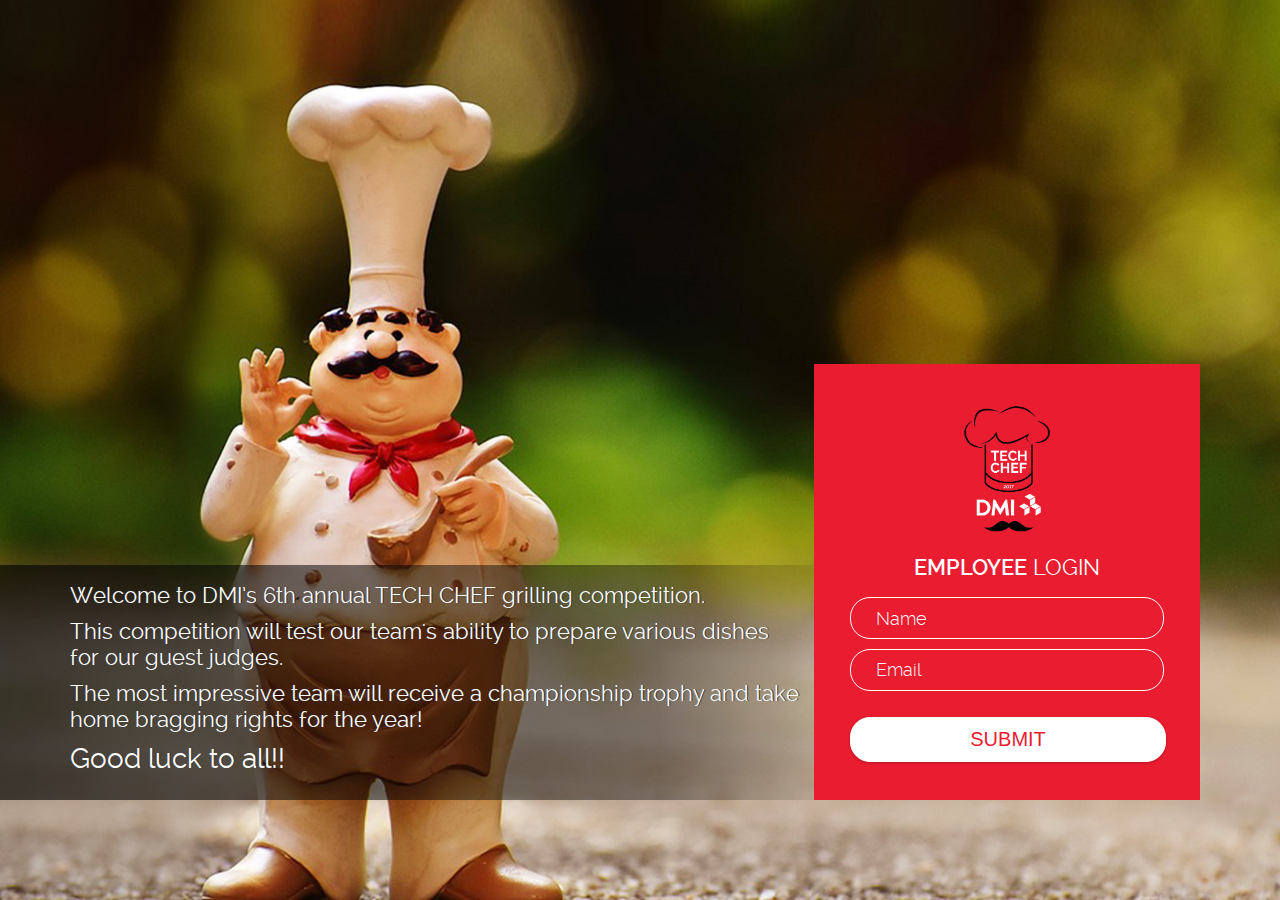
==== index.html @ 5b80d28d "Commented Device plugin" ====
﻿<!DOCTYPE html>
<html>
<head>
    <title>DMI Tech Chef</title>
    <meta name="viewport" content="width=device-width, initial-scale=1.0, maximum-scale=1.0, user-scalable=no" />
    <link rel="stylesheet" href="css/jquery.mobile-1.3.0.css" />
    <link rel="stylesheet" href="css/jqm-docs.css" />
    <link rel="stylesheet" href="css/UIcustom-new.css" />
    <!--<script type="text/javascript" charset="utf-8" src="cordova.js"></script>-->
    <script type="text/javascript" charset="utf-8">

        // Wait for device API libraries to load
        //
        function onLoad() {
            var wBan = GetScreenWidth();

            if (wBan < 640) {
                document.getElementById('appBanner').src = 'images/Styleimg-small.jpg';
                var hBan = (wBan * 0.27);
                document.getElementById('appBanner').setAttribute("style", "width:" + wBan + 'px !important;height:' + hBan + 'px !important;');
            }
            else {
                document.getElementById('appBanner').src = 'images/Styleimg-big.jpg';
            }
                
            document.addEventListener("deviceready", onDeviceReady, false);
        }

        // device APIs are available
        //
        function onDeviceReady() {

            //StatusBar.overlaysWebView(false);

            //var devicePlatform = device.platform;
        
            // Register the event listener
            //navigator.splashscreen.hide();

            setTimeout(function () {
                navigator.splashscreen.hide();
            }, 2000); 

            //if (devicePlatform != null && devicePlatform.toLowerCase().indexOf('android') > -1) {
            //    document.addEventListener("backbutton", onBackKeyDown, false);
            //}
        }

    </script>
</head>
<body class="DTbg" onload="onLoad();">
    <div data-role="page" id="login" data-theme="c" class="tcb">
        <div data-role="content" >
           
            <div class="LoginHolder">
              
                <table width="100%" cellpadding="0" cellspacing="0" class="LoginTable">
                    <tr>
                        <td class="LoginLeft">
                           
                            
                            <div class="SplashWords">
                                <p>
                                    Welcome to DMI’s 6th annual TECH CHEF grilling competition.</p>
                                <p>
                                    This competition will test our team's ability to prepare various dishes for our
                                    guest judges.</p>
                                <p>
                                    The most impressive team will receive a championship trophy and take home bragging
                                    rights for the year!</p>
                                <p class="good-luck-text">
                                    Good luck to all!!</p>
                            </div>
                        </td>
                        <td class="LoginRight">
                            <div class="LoginDiv">
								<div class="LoginDivInner">
								<div class="LogoHolder"><img src="images/TC-Logo.png" alt=""/></div>
                                <div class="TitleDiv">
                                    
                                    <div class="SiteName">
                                        <strong>Employee</strong> Login
									</div>
                                </div>
                                <div class="LoginInputs">
                                    <div data-role="fieldcontain" data-theme="c">
                                        <label for="txtTabName" data-inline="true">
                                        </label>
                                        <input name="txtTabName" id="txtTabName" placeholder="Name" maxlength="50" value="" type="text"
                                            data-inline="true" />
                                    </div>
                                    <div data-role="fieldcontain" data-theme="c">
                                        <label for="txtTabEmail">
                                        </label>
                                        <input name="txtTabEmail" id="txtTabEmail" placeholder="Email" value="" maxlength="25" type="email">
                                    </div>
                                    <div data-role="fieldcontain" data-theme="c">
                                        <a href="#scoreTab" id="btlTabLoginSubmit" name="btlTabLoginSubmit" data-role="button"
                                            data-inline="true" onclick="return AuthenticateUser('emp', true);">SUBMIT</a>
                                    </div>
                                </div>
								</div>
                            </div>
                            <!-- <div class="LoginImgDiv"><img src="images/foodspread1.png" alt="" /></div> -->
                            
                        </td>
                    </tr>
                </table>
            </div>
            
            <div class="LoginHolderSP">
             
                <table width="100%" cellpadding="0" cellspacing="0" class="LoginTable">
                    <tr>
                        <td class="Login">
                            <div class="LoginDiv">
								<div class="LogoHolder">
									<img src="images/Chef_logo.png" alt=""/>
								</div>
                               
                                <div class="LoginInputs">
									 <div class="TitleDiv">
										<div class="SiteName">
											<strong>Employee</strong> Login</div>
									</div>
                                    <div data-role="fieldcontain" data-theme="c">
                                        <input name="txtSPName" id="txtSPName" placeholder="Name" value="" maxlength="50" type="text" data-inline="true" />
                                    </div>
                                    <div data-role="fieldcontain" data-theme="c">
                                        <input name="txtSPEmail" id="txtSPEmail" placeholder="Email" maxlength="25" value="" type="email">
                                    </div>
                                    <div data-role="fieldcontain">
                                        <a href="#scoreTab" id="btlSPLoginSubmit" name="btlSPLoginSubmit" data-role="button"
                                            data-inline="true" onclick="return AuthenticateUser('emp', false);">SUBMIT</a>
                                    </div>
                                </div>
                            </div>
                        </td>
                    </tr>
                </table>
            </div>
            <!-- /content -->
        </div>
    </div>
    <div data-role="page" id="scoreTab" class="type-interior" data-theme="e">
        <div data-role="header" data-position="fixed" data-theme="e">
            <div id="tabWelcome" class="UserDiv">
                Welcome: <span>John Doe</span>
            </div>
            <h1>
                TECH CHEF</h1>
        </div>
        <!-- /header -->
        <div data-role="content" data-theme="e" style="padding:0px;">
            <div>
                <table width="100%" cellpadding="0" cellspacing="0">
                    <tr>
                        <td class="ChefStyle">
                            <div>
                                <img id="appBanner" src="" />
                            </div>
                        </td>
                    </tr>
                </table>
                <!--<div id="tabTitle" class="TeamDiv">
                    Style
                </div>-->
                <div id="divOutput" class="ScoreHolder">
                </div>
                <div style="width: 100%; height: 20px;">
                </div>
            </div>
        </div>
    </div>
    <script type="text/javascript" src="js/jquery.js"></script>
    <script type="text/javascript">
        /*$(document).on("mobileinit", function () {
            $.mobile.defaultPageTransition = 'slide';
            $.mobile.phonegapNavigationEnabled = true;

            $.mobile.loader.prototype.options.textVisible = true;
            $.mobile.loader.prototype.options.theme = "a";
            $.mobile.loader.prototype.options.html = "";
        });*/
        
    </script>
    <script type="text/javascript" src="js/jqm-docs.js"></script>
    <script type="text/javascript" src="js/jquery.mobile-1.3.0.min.js"></script>
    <script type="text/javascript">

        //        $(window).on("orientationchange", function (event) {
        //            if ($.mobile.activePage.attr('id') == "scoreTab") {
        //                $('.content-primary').css({ 'min-height': (GetScreenHeight() - 39) + 'px' });
        //            }
        //        });

    </script>
    <script type="text/javascript" src="js/custom.js"></script>
</body>
</html>
---- css/jqm-docs.css ----
/* jqm docs css

Beware: lots of last-minute CSS going on in here 
cobblers, shoes, 
*/

body
{
    background: #f9f9f9;
    padding: 13px;
}
body.ui-mobile-viewport
{
    padding: 0;
}
body, input, textarea, select, button
{
    font-family: Helvetica, Arial, san-serif;
}
.ui-mobile .type-home .ui-content
{
    margin: 0;
    background: #e5e5e5 url(../images/jqm-sitebg.png) top center repeat-x;
}
.ui-mobile #jqm-homeheader
{
    padding: 40px 10px 0;
    text-align: center;
    margin: 0 auto;
}
.ui-mobile #jqm-homeheader h1
{
    margin: 0 0;
}
.ui-mobile #jqm-homeheader p
{
    margin: .3em 0 0;
    line-height: 1.3;
    font-size: .9em;
    font-weight: bold;
    color: #666;
}

.type-home .ui-content .jqm-version
{
    display: block;
    position: absolute;
    width: 96px;
    border: solid #fff;
    border-width: 2px 1px;
    padding: .25em 2.25em;
    margin: 0 15px 0 0;
    right: 0;
    top: -2px;
    background: #f7cf57;
    color: #000;
    font-size: .8em;
    font-weight: bold;
    text-align: center;
    text-shadow: 0 1px 1px #fff;
    z-index: 9;
    -webkit-transform: rotate(45deg) translate(4.8em,-1em);
    -moz-transform: rotate(45deg) translate(4.8em,-1em);
    -ms-transform: rotate(45deg) translate(4.8em,-1em);
    -o-transform: rotate(45deg) translate(4.8em,-1em);
    transform: rotate(45deg);
    -webkit-box-shadow: 0 0 6px rgba(0,0,0,.40);
    -moz-box-shadow: 0 0 6px rgba(0,0,0,.40);
    -o-box-shadow: 0 0 6px rgba(0,0,0,.40);
    box-shadow: 0 0 6px rgba(0,0,0,.40);
}
.type-home .ui-content .jqm-version b
{
    color: #a21412;
    font-weight: bold;
}

.footer-docs
{
    padding: 5px 0;
    clear: both;
    color: #666;
}
.footer-docs p
{
    font-weight: normal;
    font-size: .9em;
}
.ui-mobile-viewport .footer-docs p
{
    margin: .5em 15px;
}
.ui-mobile-viewport .footer-docs p.jqm-version
{
    font-weight: bold;
}

@media all and (min-width:575px)
{
    .ui-mobile-viewport .footer-docs
    {
        overflow: hidden;
    }
    .ui-mobile-viewport .footer-docs p
    {
        margin: 1em 15px;
        float: left;
    }
    .ui-mobile-viewport .footer-docs p.jqm-version
    {
        float: right;
        font-weight: normal;
    }
}

h2
{
    margin: 1.2em 0 .4em 0;
}
p code
{
    font-size: 1.2em;
    font-weight: bold;
}
h4 code
{
    font-size: 1.2em;
    font-weight: bold;
}

dt
{
    font-weight: bold;
    margin: 2em 0 .5em;
}
dt code, dd code
{
    font-size: 1.3em;
    line-height: 150%;
}
pre
{
    white-space: pre;
    white-space: pre-wrap;
    word-wrap: break-word;
}
strong
{
    font-weight: bold;
}

#jqm-homeheader img
{
    width: 275px;
    height: 78px;
    margin-top: -20px;
}
img
{
    max-width: 100%;
}

/* fluid images moved from jquery.mobile.core.css*/
.ui-mobile img
{
    max-width: 100%;
}

.ui-header .jqm-home
{
    top: 0;
}
nav
{
    margin: 0;
}

p.intro
{
    font-size: .96em;
    line-height: 1.3;
    border-top: 1px solid #75ae18;
    border-bottom: 0;
    background: none;
    margin: 1.5em 0;
    padding: 1.5em 15px 0;
}
p.intro strong
{
    color: #558e08;
}

.type-interior .content-secondary
{
    border-right: 0;
    border-left: 0;
    margin: 10px -15px 0;
    background: #fff;
    border-top: 1px solid #ccc;
}
.type-home .ui-content
{
    margin-top: 5px;
    overflow: hidden;
    position: relative;
}
.type-interior .ui-content
{
    padding-bottom: 0;
}
.content-secondary .ui-collapsible
{
    padding: 10px 15px;
}
.content-secondary .ui-collapsible-inset
{
    margin: 0;
}
.content-secondary .ui-collapsible-content
{
    padding: 0;
    background: none;
}
.content-secondary .ui-listview
{
    margin: 0;
}
/* new API additions */

dt
{
    margin: 35px 0 15px 0;
    background-color: #ddd;
    font-weight: normal;
}
dt code
{
    display: inline-block;
    font-weight: bold;
    color: #56A00E;
    padding: 3px 7px;
    margin-right: 10px;
    background-color: #fff;
}
dd
{
    margin-bottom: 10px;
}
dd .default
{
    font-weight: bold;
}
dd pre
{
    margin: 0 0 0 0;
}
dd code
{
    font-weight: normal;
}
dd pre code
{
    margin: 0;
    border: none;
    font-weight: normal;
    font-size: 100%;
    background-color: transparent;
}
dd h4
{
    margin: 15px 0 0 0;
}

.localnav
{
    margin: 0 0 20px 0;
}
.ui-mobile-viewport .localnav li
{
    float: left;
}
.localnav .ui-btn-inner
{
    padding: .6em 10px;
    font-size: 80%;
}

/* custom dialog for the photos sharing */
.ui-dialog.dialog-actionsheet .ui-dialog-contain
{
    margin-top: 0;
}

/* popup examples */
.type-interior .ui-popup-container .ui-content
{
    padding: 15px !important;
}

/* F bar theme - just for the docs overview headers */
.ui-bar-f
{
    border: 1px solid #56A00E;
    background: #74b042;
    color: #fff;
    font-weight: bold;
    text-shadow: 0 1px 1px #335413;
    background-image: -webkit-gradient(linear, left top, left bottom, from(#74b042), to(#56A00E)); /* Saf4+, Chrome */
    background-image: -webkit-linear-gradient(#74b042, #56A00E); /* Chrome 10+, Saf5.1+ */
    background-image: -moz-linear-gradient(#74b042, #56A00E); /* FF3.6 */
    background-image: -ms-linear-gradient(#74b042, #56A00E); /* IE10 */
    background-image: -o-linear-gradient(#74b042, #56A00E); /* Opera 11.10+ */
    background-image: linear-gradient(#74b042, #56A00E);
}
.ui-bar-f, .ui-bar-f input, .ui-bar-f select, .ui-bar-f textarea, .ui-bar-f button
{
    font-family: Helvetica, Arial, sans-serif /*{global-font-family}*/;
}

.ui-bar-f, .ui-bar-f .ui-link-inherit
{
    color: #fff;
}
.ui-bar-f .ui-link
{
    color: #fff;
    font-weight: bold;
}
.ui-btn-up-f
{
    border: 1px solid #3B6F07;
    background: #56A00E;
    font-weight: bold;
    color: #fff;
    text-shadow: 0 1px 1px #234403;
    background-image: -webkit-gradient(linear, left top, left bottom, from(#74b042), to(#56A00E)); /* Saf4+, Chrome */
    background-image: -webkit-linear-gradient(#74b042, #56A00E); /* Chrome 10+, Saf5.1+ */
    background-image: -moz-linear-gradient(#74b042, #56A00E); /* FF3.6 */
    background-image: -ms-linear-gradient(#74b042, #56A00E); /* IE10 */
    background-image: -o-linear-gradient(#74b042, #56A00E); /* Opera 11.10+ */
    background-image: linear-gradient(#74b042, #56A00E);
}
.ui-btn-up-f a.ui-link-inherit
{
    color: #fff;
}
.ui-btn-hover-f
{
    border: 1px solid #3B6F07;
    background: #6EBC1F;
    font-weight: bold;
    color: #fff;
    text-shadow: 0 1px 1px #234403;
    background-image: -webkit-gradient(linear, left top, left bottom, from(#8FC963), to(#6EBC1F)); /* Saf4+, Chrome */
    background-image: -webkit-linear-gradient(#8FC963, #6EBC1F); /* Chrome 10+, Saf5.1+ */
    background-image: -moz-linear-gradient(#8FC963, #6EBC1F); /* FF3.6 */
    background-image: -ms-linear-gradient(#8FC963, #6EBC1F); /* IE10 */
    background-image: -o-linear-gradient(#8FC963, #6EBC1F); /* Opera 11.10+ */
    background-image: linear-gradient(#8FC963, #6EBC1F);
}
.ui-btn-hover-f a.ui-link-inherit
{
    color: #fff;
}
.ui-btn-down-f
{
    border: 1px solid #3B6F07;
    background: #3d3d3d;
    font-weight: bold;
    color: #fff;
    text-shadow: 0 1px 1px #234403;
    background-image: -webkit-gradient(linear, left top, left bottom, from(#56A00E), to(#64A234)); /* Saf4+, Chrome */
    background-image: -webkit-linear-gradient(#56A00E, #64A234); /* Chrome 10+, Saf5.1+ */
    background-image: -moz-linear-gradient(#56A00E, #64A234); /* FF3.6 */
    background-image: -ms-linear-gradient(#56A00E, #64A234); /* IE10 */
    background-image: -o-linear-gradient(#56A00E, #64A234); /* Opera 11.10+ */
    background-image: linear-gradient(#56A00E, #64A234);
}
.ui-btn-down-f a.ui-link-inherit
{
    color: #fff;
}
.ui-btn-up-f, .ui-btn-hover-f, .ui-btn-down-f
{
    font-family: Helvetica, Arial, sans-serif;
    text-decoration: none;
}

@media all and (max-width: 767px)
{
    .LoginHolder
    {
        display:none !important;
    }
    
     .LoginHolderSP
    {
        display:inline-block !important;
    }
    
}


@media all and (min-width: 768px)
{
     .LoginHolder
    {
        display:inline-block !important;
    }
    
     .LoginHolderSP
    {
        display:none !important;
    }

    .type-home .ui-content
    {
        margin-top: 5px;
    }
    .ui-mobile #jqm-homeheader
    {
        max-width: 340px;
    }
    p.intro
    {
        margin: 2em 0;
    }
    .type-home .ui-content, .type-interior > .ui-content
    {
        padding: 0;
    }
    .type-interior > .ui-content
    {
        overflow: hidden;
    }
    .content-secondary
    {
        text-align: left;
        float: left;
        width: 30%;
    }
    .content-secondary, .type-interior .content-secondary
    {
        margin: 30px 0 20px 2%;
        padding: 20px 4% 0 0;
        background: none;
        border-top: none;
        position: relative;
    }
    .type-interior .content-secondary::after
    {
        content: "";
        display: inline-block;
        position: absolute;
        top: 0;
        right: 0;
        height: 1px;
        width: 1px;
        margin-bottom: -9999px;
        padding-bottom: 9999px;
        background: #bbb;
    }
    .type-index .content-secondary
    {
        padding: 0;
    }
    .content-secondary .ui-collapsible
    {
        margin: 0;
        padding: 0;
    }
    .content-secondary .ui-collapsible-content
    {
        border-left: none;
        border-right: none;
    }
    .type-index .content-secondary .ui-listview
    {
        margin: 0;
    }
    .ui-mobile #jqm-homeheader
    {
        padding: 0;
    }
    .content-primary
    {
        width: 70%;
        float: right;
        margin-top: 30px;
        margin-right: 1%; /*padding-right: 1%;*/
    }
    .content-primary ul:first-child
    {
        margin-top: 0;
    }
    /* collapsible non-inset example */
    .content-primary .ui-collapsible-content ul:first-child
    {
        /*margin-top: -10px; */
    }
    .content-secondary h2
    {
        position: absolute;
        left: -9999px;
    }
    .type-interior .content-primary
    {
        /*padding: 1.5em 6% 3em 0;*/
        margin: 0;
    }
    /* fix up the collapsibles - expanded on desktop */
    .content-secondary .ui-collapsible-inset
    {
        margin-bottom: -1px;
    }
    .content-secondary .ui-collapsible-heading
    {
        display: none;
    }
    .content-secondary .ui-collapsible-contain
    {
        margin: 0;
    }
    .content-secondary .ui-collapsible-content
    {
        display: block;
        margin: 0;
        padding: 0;
    }
    .content-secondary .ui-collapsible-content, .content-secondary .ui-collapsible-content > .ui-listview .ui-li-last
    {
        border-bottom-left-radius: 0;
        border-bottom-right-radius: 0;
    }
    .type-interior .content-secondary .ui-li-divider
    {
        padding-top: 1em;
        padding-bottom: 1em;
    }
    .type-interior .content-secondary
    {
        margin: 0;
        padding: 0;
    }

}


@media all and (min-width: 750px)
{
    .type-home .ui-content
    {
        background-position: 39%;
    }
    .content-secondary
    {
        width: 30%;
    }
    .content-primary
    {
        width: 70%; /*padding-right: 1%;*/
    }
}

@media all and (min-width: 1200px)
{
    .type-home .ui-content
    {
        background-position: 38.5%;
    }
    .content-secondary
    {
        width: 30%;
        padding-right: 6%;
        margin: 30px 0 20px 5%;
    }
    .type-interior .content-secondary
    {
        margin: 0;
        padding: 0;
    }
    .content-primary
    {
        width: 70%;
        margin-right: 5%; /*padding-right: 3%;*/
    }
    .type-interior .content-primary
    {
        width: 70%;
    }
}

/* reset for popup examples */
.type-interior .ui-popup.ui-content, .type-interior .ui-popup .ui-content
{
    background-position: 0 0;
    background-repeat: no-repeat;
    overflow: visible;
}

/* tables documenting enum-type settings */
.enum-value
{
    vertical-align: top;
    white-space: nowrap;
}

/* Navbar examples */
.content-primary > .ui-header, .content-primary > .ui-footer
{
    overflow: hidden;
}

/* list styles */
ul
{
    margin: 0;
    padding-left: 0;
}
ul li
{
    list-style: none;
    padding: .7em 0;
    margin: 0;
    border-bottom: 1px solid #e3e3e3;
}
ul ul li
{
    border: none;
}

dl dd ul
{
    padding-left: 40px;
}
dl dd ul li
{
    list-style: disc;
}
dl dd ul li li
{
    list-style: circle;
}
dl dd ul li li li
{
    list-style: square;
}
dl dd ul li
{
    border: none;
}

.ui-mobile-viewport .localnav li
{
    border: none;
}



/* Smartphones (portrait and landscape) ----------- */
@media only screen and (min-device-width : 320px) and (max-device-width : 480px)
{
    /* Styles */
}

/* Smartphones (landscape) ----------- */
@media only screen and (min-width : 321px)
{
    /* Styles */
}

/* Smartphones (portrait) ----------- */
@media only screen and (max-width : 320px)
{
    /* Styles */
}

/* iPads (portrait and landscape) ----------- */
@media only screen and (min-device-width : 768px) and (max-device-width : 1024px)
{
    /* Styles */
}

/* iPads (landscape) ----------- */
@media only screen and (min-device-width : 768px) and (max-device-width : 1024px) and (orientation : landscape)
{
    /* Styles */
}

/* iPads (portrait) ----------- */
@media only screen and (min-device-width : 768px) and (max-device-width : 1024px) and (orientation : portrait)
{
    /* Styles */
}

/* Desktops and laptops ----------- */
@media only screen and (min-width : 1224px)
{
    /* Styles */
}

/* Large screens ----------- */
@media only screen and (min-width : 1824px)
{
    /* Styles */
}

/* iPhone 4 ----------- */
@media only screen and (-webkit-min-device-pixel-ratio : 1.5), only screen and (min-device-pixel-ratio : 1.5)
{
    /* Styles */
}
---- css/UIcustom-new.css ----
@font-face {
  font-family: 'ralewayregular';
  src: url("../fonts/raleway-regular-webfont.eot");
  src: url("../fonts/raleway-regular-webfont.eot?#iefix") format("embedded-opentype"), url("../fonts/raleway-regular-webfont.woff2") format("woff2"), url("../fonts/raleway-regular-webfont.woff") format("woff"), url("../fonts/raleway-regular-webfont.ttf") format("truetype"), url("../fonts/raleway-regular-webfont.svg#ralewayregular") format("svg");
  font-weight: normal;
  font-style: normal; }
@font-face {
  font-family: 'ralewaysemibold';
  src: url("../fonts/raleway-semibold-webfont.eot");
  src: url("../fonts/raleway-semibold-webfont.eot?#iefix") format("embedded-opentype"), url("../fonts/raleway-semibold-webfont.woff2") format("woff2"), url("../fonts/raleway-semibold-webfont.woff") format("woff"), url("../fonts/raleway-semibold-webfont.ttf") format("truetype"), url("../fonts/raleway-semibold-webfont.svg#ralewaysemibold") format("svg");
  font-weight: normal;
  font-style: normal; }
@font-face {
  font-family: 'ralewaylight';
  src: url("../fonts/raleway-light-webfont.eot");
  src: url("../fonts/raleway-light-webfont.eot?#iefix") format("embedded-opentype"), url("../fonts/raleway-light-webfont.woff2") format("woff2"), url("../fonts/raleway-light-webfont.woff") format("woff"), url("../fonts/raleway-light-webfont.ttf") format("truetype"), url("../fonts/raleway-light-webfont.svg#ralewaylight") format("svg");
  font-weight: normal;
  font-style: normal; }



body{
background-color: #f2bd72/*{c-body-background-color}*/;
}

.ui-grid-a{
margin-top:0.8em !important
}

.ui-corner-all {
    border-radius: 0;
}

.ui-body-c,
.ui-overlay-c {
	/*border: 1px solid #aaa /*{c-body-border}*/;
	color: 					#333 /*{c-body-color}*/;
	text-shadow: 0 /*{c-body-shadow-x}*/ 1px /*{c-body-shadow-y}*/ 0 /*{c-body-shadow-radius}*/ #fff /*{c-body-shadow-color}*/;
	background:none;

}




.ui-overlay-c {
	border-width: 0;
}
.ui-block-b{
	width:100%

}


.ui-block-a .ui-bar-e{
background-color:transparent !important;
background-image:none;
border:0;
}
.ui-block-b .ui-bar-e {
	border: 0 /*{e-bar-border}*/;
	background:transparent /*{e-bar-background-color}*/;
	background-image: url(../images/Loginbox.png);
	background-repeat:no-repeat;
	background-color:transparent;

}


.ui-btn-inner { 
	font-size: 1em; 
	padding:5px 10px; 
	min-width: auto; 
	display: block; 
	position: relative;  
	text-overflow: ellipsis; 
	overflow: hidden; white-space: nowrap; }

.ui-btn-up-c {
	border: 1px solid 		#333 /*{c-bup-border}*/;
	background: 			#eee /*{c-bup-background-color}*/;
	color: 					#fff !important /*{c-bup-color}*/;
	text-shadow: 0 /*{c-bup-shadow-x}*/ 0 /*{c-bup-shadow-y}*/ 0 /*{c-bup-shadow-radius}*/ #777 /*{c-bup-shadow-color}*/;
	background-image: -webkit-gradient(linear, left top, left bottom, from( #f9c635 /*{c-bup-background-start}*/), to( #e9a80b /*{c-bup-background-end}*/)); /* Saf4+, Chrome */
	background-image: -webkit-linear-gradient( #f9c635 /*{c-bup-background-start}*/, #e9a80b /*{c-bup-background-end}*/); /* Chrome 10+, Saf5.1+ */
	background-image:    -moz-linear-gradient( #f9c635 /*{c-bup-background-start}*/, #e9a80b /*{c-bup-background-end}*/); /* FF3.6 */
	background-image:     -ms-linear-gradient( #f9c635 /*{c-bup-background-start}*/, #e9a80b /*{c-bup-background-end}*/); /* IE10 */
	background-image:      -o-linear-gradient( #f9c635 /*{c-bup-background-start}*/, #e9a80b /*{c-bup-background-end}*/); /* Opera 11.10+ */
	background-image:         linear-gradient( #f9c635 /*{c-bup-background-start}*/, #e9a80b /*{c-bup-background-end}*/);
	background-image:none; 
	background:#FF9C22;
	width:100%;
	font-weight:normal;
}

.ui-field-contain, .ui-mobile fieldset.ui-field-contain { border-width: 0; padding: 0; margin: .5em 0 0; }

.ui-field-contain div.ui-input-text { width: auto; display:block; font-size:1em; }


.ui-body-e {
	border: 0 /*{e-body-border}*/;
	color: 					#222 /*{e-body-color}*/;
	text-shadow: 0 /*{e-body-shadow-x}*/ 1px /*{e-body-shadow-y}*/ 0 /*{e-body-shadow-radius}*/ 	#fff /*{e-body-shadow-color}*/;
	background: 			#fff!important /*{e-body-background-color}*/;
	background-image: -webkit-gradient(linear, left top, left bottom, from( #ffffff /*{e-body-background-start}*/), to( #ffffff /*{e-body-background-end}*/)); /* Saf4+, Chrome */
	background-image: -webkit-linear-gradient( #ffffff /*{e-body-background-start}*/, #ffffff /*{e-body-background-end}*/); /* Chrome 10+, Saf5.1+ */
	background-image:    -moz-linear-gradient( #ffffff /*{e-body-background-start}*/, #ffffff /*{e-body-background-end}*/); /* FF3.6 */
	background-image:     -ms-linear-gradient( #ffffff /*{e-body-background-start}*/, #ffffff /*{e-body-background-end}*/); /* IE10 */
	background-image:      -o-linear-gradient( #ffffff /*{e-body-background-start}*/, #ffffff /*{e-body-background-end}*/); /* Opera 11.10+ */
	background-image:         linear-gradient( #ffffff /*{e-body-background-start}*/, #ffffff /*{e-body-background-end}*/);
}


.ui-overlay-e {
background-color:#f5c98c;
}


.ui-bar-e {
	border:0;
	border-bottom: 2px solid #ffffff /*{e-bar-border}*/;
	background: 			#c60404 !important /*{e-bar-background-color}*/;
	color: 					#ffffff /*{e-bar-color}*/;
	font-weight: bold;
	text-shadow: 0 /*{e-bar-shadow-x}*/ 0 /*{e-bar-shadow-y}*/ 0 /*{e-bar-shadow-radius}*/ 	#fff /*{e-bar-shadow-color}*/;
	background-image: -webkit-gradient(linear, left top, left bottom, from( #c60404 /*{e-bar-background-start}*/), to( #900000 /*{e-bar-background-end}*/)); /* Saf4+, Chrome */
	background-image: -webkit-linear-gradient( #c60404 /*{e-bar-background-start}*/, #900000 /*{e-bar-background-end}*/); /* Chrome 10+, Saf5.1+ */
	background-image:    -moz-linear-gradient( #c60404 /*{e-bar-background-start}*/, #900000 /*{e-bar-background-end}*/); /* FF3.6 */
	background-image:     -ms-linear-gradient( #c60404 /*{e-bar-background-start}*/, #900000 /*{e-bar-background-end}*/); /* IE10 */
	background-image:      -o-linear-gradient( #c60404 /*{e-bar-background-start}*/, #900000 /*{e-bar-background-end}*/); /* Opera 11.10+ */
	background-image:         linear-gradient( #c60404 /*{e-bar-background-start}*/, #900000 /*{e-bar-background-end}*/);
}

label .ui-input-text{
font-size:1em
}

input.ui-input-text, textarea.ui-input-text{
font-size:1em;
background-color:#FFF ;
font-weight:normal !important;
}

input.ui-input-text{
min-height:1.7em
}

.ui-overlay-e{
border:1px
}

.ui-btn-inner { font-size: 1em; padding:8px; min-width: auto; display: inline-block ; position: relative; text-overflow: ellipsis; overflow: hidden; white-space: nowrap;  
}

.ChefStyle img{
width:100% !important;
height:100% !important
}
.LoginImgDiv img{
width:100%;
height:auto;
position:relative;
top:5px;
margin-top:10px}

.LoginInputsSP{
width:180px ;
position:relative;
left:85px;
top:85px;
margin:0;
padding:0
}



.LoginInputsSP label{
font-weight:bold;

}

.LoginInputsSP .ui-btn-up-c,
.LoginInputsSP .ui-btn-hover-c
{
float:right;
margin:0
}

.LoginInputsSP  .ui-btn-corner-all {
	-webkit-border-radius: 				.8em /*{global-radii-buttons}*/;
	border-radius: 						.8em /*{global-radii-buttons}*/;
	margin-top:-2px
}

.LoginInputsSP .ui-body-c,
.LoginInputsSP .ui-overlay-c{
background-image:none !important ;
background-color:#fff !important ;
border: 1px solid #555
}




.ui-content {
    border-width: 0;
    overflow-x: hidden;
    overflow-y: visible;
    padding: 20px 15px 0;
}




.SiteLogo{
text-align:center;
padding-top:0.5em
}

.SiteLogo img{
height:75px;
width:auto;
}

.SiteName{
font-family:Arial,sans-serif;
font-size:1.2em;
color:#000;
text-align:center
}


/*---SMART PHONE CLASSES--*/


.ui-shadow-inset {
    box-shadow: 0 0 0 rgba(0, 0, 0, 0.2) inset;
}

.SplashWords{
margin:0 auto;
font-family:Arial, sans-serif;
color:#fff/*{c-body-color}*/;
text-shadow: 1px /*{c-body-shadow-x}*/ 0  #333 /*{c-body-shadow-color}*/;
font-size:0.95em;
}

.SplashWords p{ 

padding:0 20px 0 20px;
}

.LoginDiv{
background: transparent; /* Old browsers */

}


.ui-btn-up-e {
	background:#117474 !important;
    border: 1px solid #117474;
    color: #fff;
    font-weight: bold;
    text-shadow: none;
	font-family: 'Arvo', 'serif';
	font-family:Helvetica, Arial, sans-serif;
}
.ui-btn-up-e:visited, .ui-btn-up-e a.ui-link-inherit {
    color: #fff;
}

.ui-radio-on.ui-btn-active {
    background: #e91c30 !important;
    text-align: center !important;
    padding: 0px 0;
}
.ui-controlgroup .ui-checkbox label, .ui-controlgroup .ui-radio label {
    font-size: 16px;
    text-align: center;
    padding: 12px 0 !important;
}

.LogoHolder{
text-align:center;
margin-bottom:20px
}

.LogoHolder img{
height:150px;
width:auto
}

@media screen and (min-width:320px) {

	.WelcomePara { display:none } 
	
	.tcb{
	background-image:url(../images/TCBackground.jpg) !important ;
	background-position:center top;
	background-size:cover!important;	
	}

	.ui-field-contain .ui-controlgroup-controls {
		display: inline-block;
		width: 100% !important
	}

	.ui-header .ui-title, .ui-footer .ui-title {
		display: block;
		font-size: 16px;
		margin: 0.5em  ;
		min-height: 1.1em;
		outline: 0 none !important;
		overflow: hidden;
		padding: 0;
		text-align: left;
		text-overflow: ellipsis;
		white-space: nowrap;
	}

	.LoginHolderSP{
		min-height: 420px;
		/* min-width: 300px; */
		width: 100%;
		height: 100%;
		
		}

	.LoginHolderSP{
	background: #f7deb6; /* Old browsers */

	}

	.cutlery{
	height:350px;
	min-width:220px;
	background:transparent url(../images/Judgebg-320.png) no-repeat left bottom !important ;
	position:absolute;
	bottom:0;
	}

	.napkin{
	position:absolute;
	right:0; 
	bottom:0;
	height:150px;
	width:88px;
	background:url(../images/napkin-320.png) no-repeat;
	}

	.LoginDiv{
	width:85%;
	margin:20px auto 0;
	position:relative;
	z-index:10;
	}


	.LogoHolder{
	margin-bottom:0px;
	}

	.LogoHolder img{
	height:100px;
	width:auto;
	}

	.LoginInputs{
	width:90% ;
	position:relative;
	margin :0 auto;
	padding-bottom:0.5em
	}


	.LoginInputs label{
	font-weight:bold;
	}


	.LoginInputs .ui-body-c,
	.LoginInputs .ui-overlay-c{
	background-image:none !important ;
	background-color:#fff ;
	border: 1px solid #ccc;
	border-radius:0;
	}

	.LoginInputs .ui-btn-up-c,
	.LoginInputs .ui-btn-hover-c
	{
	float:none;
	margin:0;
	width:100%
	}


	.LoginInputs .ui-btn-hover-c
	{
	float:none;
	margin:0;
	width:100%;
	background:#FDAE4C;
	color: #fff /*{c-bup-color}*/;
	text-shadow: 0 /*{c-bup-shadow-x}*/ 0 /*{c-bup-shadow-y}*/ 0 /*{c-bup-shadow-radius}*/ #777 /*{c-bup-shadow-color}*/;
	font-weight:normal
	}

	.LoginInputs .ui-btn-corner-all {
		-webkit-border-radius: 				0 /*{global-radii-buttons}*/;
		border-radius: 						0 /*{global-radii-buttons}*/;

	}

	.UserDiv{
	font-size:12px;
	text-align:right;
	padding:10px 0.5em 0;
	width:auto;
	font-family:Georgia, "Times New Roman", Times, serif;
	font-style:italic;
	position:absolute;
	right:0;
	text-shadow: 1px /*{e-bar-shadow-x}*/ 1px /*{e-bar-shadow-y}*/ #667 /*{e-bar-shadow-color}*/;
	}

	#scoreTab{
	background-color:#fff !important;
	}


	.ScoreHolder{
	width:300px ;
	margin:0.8em auto 0;
	}



	.ScoreLeft{
	font-weight:bold;
	font-size:1.1em;
	font-family: 'Arvo', 'serif';
	font-family:Helvetica, Arial, sans-serif;
	font-weight:bold;
	width:300px;

	}


	.ScoreRight{
	width:300px  !important;
	margin-bottom:0.5em;

	}

	.ui-grid-a > *:nth-child(n) {
		width: 300px;
	}

	.ui-body-d, .ui-overlay-d{
	border: 0 /*{e-body-border}*/;
	background-color:transparent;
	background-image:none;
	font-family: 'Arvo', 'serif';
	font-family:Helvetica, Arial, sans-serif;
	padding:0;
	font-size:16px;
	font-weight:600;
	}


	.ui-body-d .scoreControlContainer,
	.ui-overlay-d.scoreControlContainer{
	width:300px;
	margin-top:5px
	}

	.ui-controlgroup-horizontal .ui-checkbox .ui-btn-inner, .ui-controlgroup-horizontal .ui-radio .ui-btn-inner {
		padding: 0.8em 1.15em;
	}

	div#btnSubmitScore  .ui-btn-corner-all {
		-webkit-border-radius:0 /*{global-radii-buttons}*/;
		border-radius:0/*{global-radii-buttons}*/;
	}

	.ui-overlay-e {
	background-color:#f5c98c;
	}

	.submitMessage
	{font-size:1em;
	 font-style:italic;
	 color:red;
	 display:block;
	 margin:2px 15px;
	}
}

@media screen and (min-width:480px) {
	.ui-body-d, .ui-overlay-d{
		font-size:18px;
		font-weight:600;
	}

	.LoginDiv{
	width:85%;
	margin:100px auto ;
	}


	.LogoHolder img {
	height: 135px;
	}

	.SiteName {
	font-size: 1.5em;
	}
}


@media screen and (min-width:590px) {
	

	.LogoHolder img{
	height:150px;
	width:auto;
	}

/* .LoginHolder{ */
/* display:block !important */
/* } */

	.LoginHolder{
		min-height: 650px;
		/* min-width: 300px; */
		width: 100%;
		height: 100%;
		margin-top: 50px

	}

	.LoginTable{
	width:95%;
	margin:0 auto;
	}

	.LoginLeft , .SplashWords{
	display:none
	}

	.LoginRight{
	width:100% ;
	vertical-align:middle;

	}
	.LoginDiv{
	width:90%;
	margin:40px auto 20px ;
	}

	#btlTabLoginSubmit{
	margin-top:1.1em
	}

	.cutlery{
	height:350px;
	width:360px;
	background:transparent url(../images/Judgebg-600.png) no-repeat left bottom !important ;
	position:absolute;
	bottom:0;
	}
	.napkin{
	position:absolute;
	right:0; 
	bottom:0;
	height:300px;
	width:220px;
	background:url(../images/napkin.png) no-repeat
	}

	.SplashWords{
	width:80%;
	margin:0 auto;
	visibility:hidden
	}

	.ScoreHolder .ui-body-d, .ScoreHolder .ui-overlay-d{
	border:0;
	padding:0
	}

	.ScoreHolder{
	width:380px;
	margin:0 auto ;
	}

	.ScoreLeft{
	font-weight:bold;
	font-size:1.1em;
	font-family: 'Arvo', 'serif';
	font-family:Helvetica, Arial, sans-serif;
	font-weight:bold;
	width:380px ;
	}


	.ScoreRight{
	width:380px  !important;
	}

	.ui-grid-a > *:nth-child(n) {
		width: 380px;
	}


	.ScoreLeft .ui-bar, .ScoreLeft .ui-body{
	overflow-y:visible !important;
	}

	.ui-controlgroup-horizontal .ui-checkbox .ui-btn-inner, .ui-controlgroup-horizontal .ui-radio .ui-btn-inner {
		padding: 0.7em 25px;
	}

	.Positioner{
	 margin-top:17px;
	 }
	  

	.Total{
	margin-top:15px !important;
	}

	.ui-grid-a{
	margin-top:0.5em !important
	}

	.ui-overlay-e {
	background-color:#f5c98c;
	}

}


@media screen and (min-width:768px) {
.ui-body-d, .ui-overlay-d{
	font-size:17px;
}

/*---IPAD CLASSES--*/
.tcb{

background-image:url(../images/TCBackground.jpg) !important ;
background-position:left top;
background-size: cover !important;
}

#scoreTab{
background-color:#fff !important;
}


.ui-body-e .ui-content {
background:#fff !important;
height:100% !important;
}


.decor{
	background-image:url(../images/decoration-768.png) !important ;
	background-position:right top;
	background-repeat:no-repeat;
	height:415px;
	width:110px;
	position:absolute;
	right:0;
	z-index:11;
	
}
.WelcomePara{
font-weight:normal;
text-shadow: 0 /*{e-bar-shadow-x}*/ 1px /*{e-bar-shadow-y}*/ 0 /*{e-bar-shadow-radius}*/ 	#fff /*{e-bar-shadow-color}*/;
margin-top:0;
}

.WelcomeTitle{
margin:0;
}


/* .LoginHolder{
margin-top: 215px;
display:block !important
} */

.LoginLeft , .SplashWords{
display:block;
}
.LoginLeft{
width:45%;
padding:0;
vertical-align:middle;
}

.LoginRight{
width:55%;
vertical-align:middle;
}


.LoginDiv{
margin:50px auto 20px ;
}




.SplashWords{
margin:150px auto 0;
visibility:visible;
width:350px;
}

/* .LoginHolder{
display:block !important
} */

.LoginWord{
font-size:16px;
color:#600;
border-bottom:1px dashed #333;
padding:5px 0;
margin-top:20px;
}

.LoginInputs{
width:90%;
position:relative;
margin:0 auto;
}


.LoginInputs label{
font-weight:bold;
}


.LoginInputs .ui-body-c,
.LoginInputs .ui-overlay-c{
background-image:none !important ;
background-color:#fff !important ;
border: 1px solid #ccc;
border-radius:0;
}


.LoginInputs .ui-btn-corner-all {
	-webkit-border-radius: 				0 /*{global-radii-buttons}*/;
	border-radius: 						0 /*{global-radii-buttons}*/;
	margin-top:-2px;
}

.TitleDiv{
padding:0.3em;
font-family: 'Arvo', 'serif';
font-family:Helvetica, Arial, sans-serif;
font-size:1.5em;
text-align:center !important;

}

.SiteLogo{
text-align:center;
padding-top:0.3em;
}

.SiteLogo img{
height:75px;
width:auto;
}

.SiteName{
font-family:Arial,sans-serif;
font-size:0.9em;
text-align:center;
}

.LoginDiv .ui-btn-inner { font-size: 14px; padding:10px; min-width: auto; display: block; position: relative;  text-overflow: ellipsis; overflow: hidden; white-space: nowrap;  }

.LoginDiv .ui-field-contain, .ui-mobile fieldset.ui-field-contain { border-width: 0; padding: 0; margin: 0 ; }

/*---- */

/* Innerpage Branding */
.ui-body-e .ui-content{
padding:0 ;
font-family:Georgia, "Times New Roman", Times, serif;
}



.type-interior .content-primary {
padding: 0 ;
margin: 0;
}

.ui-content { border-width: 0; overflow: visible; overflow-x: hidden; padding: 0; }


.TopCategories{
width:100%;
background-color:#ffffff;
}

.TopCategories td{
text-align:center;
padding:0;
border-left:2px solid #fff;
font-family: 'Arvo', 'serif';
font-family:Helvetica, Arial, sans-serif;
font-size:1.2em;
background-color:#FC0;
text-shadow: 1px /*{e-body-shadow-x}*/ 1px /*{e-body-shadow-y}*/ 0 /*{e-body-shadow-radius}*/ 	#555 /*{e-body-shadow-color}*/;
}



.TopCategories td:first-child{
border-left:0;
}


.TopCategories a {
text-decoration:none !important
}

.TopCategories td a div{
height:160px;
background-color:#fff;
text-decoration:none !important;
}

.TopCategories td a div span{
width:100%;
display:block;
position:relative;
background-color:#db5801;
color:#fff;
padding:0.3em 0;
}



.TopCategories td a div span.selected{
background-color:#fbbd01;
}


.Appetizers,
.Entrees{
width:33%;
}

.Appetizers div
{
	background-image:url(../images/Appetizers.jpg);
	background-position: left top;
	background-repeat:no-repeat;
	height:100px;
}


.Entrees div
{
	background-image:url(../images/Entrees.jpg);
	background-position: left top;
	background-repeat:no-repeat;
	height:100px;
}
.Desserts div{
background-image:url(../images/Desserts.jpg);
background-position: cdnter top;
background-repeat:no-repeat;
height:100px;

}

.Scorer{
width:240px;
margin:0 auto;
}

.Scorer label{
font-weight:bold
}

.ui-link-inherit{
font-family: 'Arvo', 'serif';
font-family:Helvetica, Arial, sans-serif;
}

.ui-btn-hover-e {
    background:#52b5b4;
    border: 1px solid #52b5b4;
    color: #fff !important;
    font-weight: bold;
    text-shadow:none;
}

.ui-btn-up-a {
    background: linear-gradient(#444444, #2D2D2D) repeat scroll 0 0 #333333;
	background:#EEB300 !important;
    border: 1px solid #111111;
    color: #FFFFFF;
    font-weight: bold;
    text-shadow: 0 1px 0 #111111;
}


.content-secondary .ui-btn-hover-e {
	background: 			#fbe26f /*{e-bhover-background-color}*/;
	background-image: -webkit-gradient(linear, left top, left bottom, from( #ffffff /*{e-bhover-background-start}*/), to( #fff5ba /*{e-bhover-background-end}*/)); /* Saf4+, Chrome */
	background-image: -webkit-linear-gradient( #ffffff /*{e-bhover-background-start}*/, #fff5ba /*{e-bhover-background-end}*/); /* Chrome 10+, Saf5.1+ */
	background-image:    -moz-linear-gradient( #ffffff /*{e-bhover-background-start}*/, #fff5ba /*{e-bhover-background-end}*/); /* FF3.6 */
	background-image:     -ms-linear-gradient( #ffffff /*{e-bhover-background-start}*/, #fff5ba /*{e-bhover-background-end}*/); /* IE10 */
	background-image:      -o-linear-gradient( #ffffff /*{e-bhover-background-start}*/, #fff5ba /*{e-bhover-background-end}*/); /* Opera 11.10+ */
	background-image:         linear-gradient( #ffffff /*{e-bhover-background-start}*/, #fff5ba /*{e-bhover-background-end}*/);
}

.content-primary .ui-btn-inner { font-size: 1.2em; padding:5px 10px; min-width: auto; display: block; position: relative;  text-overflow: ellipsis; overflow: hidden; white-space: nowrap;  }

.content-primary .ui-btn-up-e {
	border: 1px solid 		#333 /*{c-bup-border}*/;
	background: 			#eee /*{c-bup-background-color}*/;
	font-weight: bold;
	color: 					#222 /*{c-bup-color}*/;
	text-shadow: 0 /*{c-bup-shadow-x}*/ 1px /*{c-bup-shadow-y}*/ 0 /*{c-bup-shadow-radius}*/ #fff /*{c-bup-shadow-color}*/;
	background-image: -webkit-gradient(linear, left top, left bottom, from( #f9c635 /*{c-bup-background-start}*/), to( #e9a80b /*{c-bup-background-end}*/)); /* Saf4+, Chrome */
	background-image: -webkit-linear-gradient( #f9c635 /*{c-bup-background-start}*/, #e9a80b /*{c-bup-background-end}*/); /* Chrome 10+, Saf5.1+ */
	background-image:    -moz-linear-gradient( #f9c635 /*{c-bup-background-start}*/, #e9a80b /*{c-bup-background-end}*/); /* FF3.6 */
	background-image:     -ms-linear-gradient( #f9c635 /*{c-bup-background-start}*/, #e9a80b /*{c-bup-background-end}*/); /* IE10 */
	background-image:      -o-linear-gradient( #f9c635 /*{c-bup-background-start}*/, #e9a80b /*{c-bup-background-end}*/); /* Opera 11.10+ */
	background-image:         linear-gradient( #f9c635 /*{c-bup-background-start}*/, #e9a80b /*{c-bup-background-end}*/);
}





.TeamDiv{
font-size:1.4em;
font-weight:bold;
font-family: 'Arvo', 'serif';
font-family:Helvetica, Arial, sans-serif;
color:#ffffff;
text-shadow: 1px 1px #333 ;
text-align:center;
margin:15px 0;
margin:0 auto 5px auto;
padding:5px;
/*background-image:url(../images/TeamBg.jpg);*/
background:#850042;
border-top:2px solid #fff;
border-bottom:2px solid #333;
}

.scoreControlContainer{
width:300px;
margin-top:15px
}

.scoreControlContainer table
{
border: 1px solid #777;
font-weight:bold;
width:100%
}


.scoreControlContainer table td{
padding:5px;
vertical-align:middle
}




.UserDivSP{
font-size:10px;
text-align:right;
padding:10px 5px 0;
width:auto;
position:absolute;
right:0;
text-shadow: 0 /*{e-bar-shadow-x}*/ 0 /*{e-bar-shadow-y}*/ 0 /*{e-bar-shadow-radius}*/ 	#fff /*{e-bar-shadow-color}*/;
}

.content-primary{
background-color:#fff;
/*background-image:url(../images/plate.jpg) !important ;
background-position:right 95%;
background-repeat:no-repeat*/

}



.cellColored{
background-color:#850042;
color:#ffffff;
text-shadow: 0 /*{e-body-shadow-x}*/ 1px /*{e-body-shadow-y}*/ 0 /*{e-body-shadow-radius}*/ 	#555 /*{e-body-shadow-color}*/;
border-right:1px solid #fff;
}

.cellNonColored{
background-color:#999
}


.ui-mobile .ui-header .ui-title{font-size: 1.5em; 
font-family: 'Arvo', 'serif';
font-family:Helvetica, Arial, sans-serif;
color:#f8f8f8;
text-shadow: 1px 1px #777;
}
.ui-mobile .ui-header .ui-btn-inner { font-size: 12.5px; padding: .22em 11px .4em 25px}
.SMbodybg{
background-color:#ffffff;
height:100%;

}

.SMbodybg .ScoreCategory{
font-weight:bold;
font-size:12px;
position:relative;

}

.SMbodybg .Score{
font-weight:bold;
position:relative;
top:-10px;
padding:0;
margin:0
}

.SMbodybg .ui-grid-a{
margin:0 auto;
}

.SMbodybg .ScoreRight{
font-weight:bold
}

.SMbodybg .scoreControlContainer{
margin-top:5px;
width:280px
}

.SMbodybg .ui-controlgroup-horizontal .ui-radio .ui-btn-inner {padding: .6em 17px; }

.SMbodybg .ui-btn-text{
color:#000000 !important
}




.Total{
margin-top:15px;
}

.SMbodybg .TitleDiv{
font-size:1em;
font-weight:bold;
margin: 0;
width:95%;
margin:0 auto 0px auto;
padding:5px;
text-align:center
}

.SMbodybg .TeamDiv{
font-size:1em;
font-weight:bold;
color:#ffffff;
text-shadow: 0 /*{c-body-shadow-x}*/ 1px /*{c-body-shadow-y}*/ 0 /*{c-body-shadow-radius}*/ #333 /*{c-body-shadow-color}*/;
text-align:center;
margin:15px 0;
margin:0 auto 15px auto;
padding:5px;
background-image:url(../images/TeamBg.jpg);
border-top:2px solid #fff;
border-bottom:2px solid #333;
}

.SMbodybg .ScoreLeft{
width:100% !important ;
font-weight:bold
}

.content-primary .ui-btn-active{
background-color:#1a537a;
background-image:none
}


.SMbodybg .ui-grid-a
{
  padding:0;
  margin:0;
  height:78px !important
}


.SMbodybg .Positioner
{top:0}

.SMbodybg .Total{
font-size:12px
}


.SMbodybg .ui-bar, .SMbodybg .ui-body { position: relative; padding-top: 0;overflow: hidden; display: block; clear:both; }



.napkin{
width:220px; 
height:400px; 
background-color:red; 
position:absolute; 
right:0; 
bottom:0;
background:url(../images/napkin.png) no-repeat
}

.cutlery{
height:560px;
width:415px;
background:transparent url(../images/Judgebg.png) no-repeat left bottom !important ;
position:absolute;
bottom:0;
}





.UserDiv{
font-size:17px;
padding:17px 10px 0;
}

}

@media only screen and (min-width :900px)  {
	


.ScoreHolder{
width:650px ;
margin:0 auto;
}



.ScoreLeft{
font-weight:bold;
font-size:1.1em;
font-family: 'Arvo', 'serif';
font-family:Helvetica, Arial, sans-serif;
font-weight:bold;
width:250px 
}


.ScoreRight{
width:400px  !important;
}

.ui-grid-a > *:nth-child(n) {
    width: 250px;
}



.decor{
	background-image:url(../images/decoration.png) !important ;
	background-position:right top;
	background-repeat:no-repeat;
	height:415px;
	width:300px;
	margin-right:0;
	position:absolute;
	right:0;
	z-index:10;
	
}



.cutlery{
height:560px;
width:415px;
background:transparent url(../images/Judgebg-768.png) no-repeat left bottom !important ;
position:absolute;
bottom:0;
}

.LoginLeft{
width:45%;
vertical-align:middle;

}


.LoginHolder {

    margin-top: 115px;
}



}



@media only screen and (min-width :1025px)  {
	
.tcb{
	width:100%;
	height:100%;
background-image:url(../images/TCBackground.jpg) !important ;
background-position:left top;
background-size: cover!important
}

.LoginLeft {
width:50%
}

.LoginRight {
width:50%
}

.SplashWords{
width:500px;
}
}


body{
font-family: 'ralewayregular';
}		
input::-webkit-input-placeholder { /* Chrome/Opera/Safari */
  color: #fff;
}
input::-moz-placeholder { /* Firefox 19+ */
  color: #fff;
}
input:-ms-input-placeholder { /* IE 10+ */
  color: #fff;
}
input:-moz-placeholder { /* Firefox 18- */
  color: #fff;
}


/* input:focus::-webkit-input-placeholder {
    color: red;
}

input:focus:-moz-placeholder {
    color: red;
}

input:focus::-moz-placeholder {
    color: red;
}

input:focus:-ms-input-placeholder {
    color: red;
} */


div#login, 
div#login .ui-content,
.LoginTable {
    height: 100%;
}
.ui-body input {
    min-height: 22px;
    font-size: 15px;
}
.LoginDivInner {
    width: 86%;
    margin: 0 auto;
}

.ui-content {
    border-width: 0;		  
    overflow-x: hidden;		  
    overflow-y: hidden;		 
    padding: 20px 15px 0;		
}		
.SiteName{
	font-family: 'ralewayregular';	
	font-size:1.2em;		
	color:#000;		
	text-align:center		
}	
.SplashWords{
	margin:0 auto;
	font-family: 'ralewayregular';
	color:#fff/*{c-body-color}*/;
	text-shadow: 1px /*{c-body-shadow-x}*/ 0  #333 /*{c-body-shadow-color}*/;
	font-size:0.95em;
}

.SplashWords p {
    padding: 0;
    margin: 2px 15px 10px 70px;
}
.good-luck-text{
    font-size:28px;
}
 
.ui-btn-up-e {
    font-family: 'ralewayregular';
}
.LoginInputs{
	width:100% ;
}
.UserDiv{
	font-family: 'ralewayregular';
}
.ScoreLeft{
	font-family: 'ralewayregular';
}
.ui-body-d, .ui-overlay-d{
	font-family: 'ralewayregular';
}
.LoginDiv .ui-btn-inner{
	color:#e91c30;
	font-size: 20px;
}
input:focus ,.ui-input-text.ui-focus{
    outline: none !important;
	box-shadow:none !important;
	color:#333;
	background:#fff !important;
	border-radius:20px !important;
}
@media screen and (min-width:480px) {
    
	.SiteName {
		font-size: 28px;
		text-shadow: none;
		text-transform: uppercase;
		color: rgba(255, 255, 255, 0.9);
		font-family: 'ralewaylight';
	}
	.SiteName strong{
		font-family: 'ralewaysemibold';
	}
}

@media screen and (min-width:590px) {
	.LoginTable{
		width:100%;
	}
	.LoginRight{
		vertical-align:bottom;
	}
	.LoginDiv{
		width:100%;
		margin:40px auto 20px ;
		background: #e91c30; /* Old browsers */
		
	}
	#btlTabLoginSubmit {
		margin-top: 1.1em;
		background: #fff;
		border: 1px solid #fff;
		font-size: 24px;
		border-radius: 20px;
	}
	.ScoreLeft{
		font-family: 'ralewayregular';
	}
}

@media screen and (min-width:768px) {
    
/*---IPAD CLASSES--*/
	.SplashWords p {
		font-size: 18px !important;
	}
	.SplashWords p.good-luck-text{
		font-size: 24px;
	}
	.tcb{
		background-image:url(../images/ipad-landscape-bg.jpg) !important ;
		background-position:left top;
		background-size: cover !important
	}
	.LoginLeft {
		display:table-cell;
	}
	.LoginLeft{
		width:45%;
		padding:0;
		vertical-align:bottom;
		padding-bottom: 100px;
	}
 
	.LoginRight{
		width:40%;
		vertical-align:bottom;
		padding-bottom: 100px;
		min-width: 220px;
		padding-right: 100px;
	}

	.LoginDiv{
		margin:0px auto 0px ;
		padding: 30px 10px;
		}
	.SplashWords{
		margin:150px auto 0;
		visibility:visible;
		width:100%;
		padding: 15px 0;
		background: rgba(3,3,3,0.66);
		background: -moz-linear-gradient(left, rgba(3,3,3,0.66) 0%, rgba(0,0,0,0.38) 81%, rgba(0,0,0,0.36) 82%, rgba(0,0,0,0.08) 100%);
		background: -webkit-gradient(left top, right top, color-stop(0%, rgba(3,3,3,0.66)), color-stop(81%, rgba(0,0,0,0.38)), color-stop(82%, rgba(0,0,0,0.36)), color-stop(100%, rgba(0,0,0,0.08)));
		background: -webkit-linear-gradient(left, rgba(3,3,3,0.66) 0%, rgba(0,0,0,0.38) 81%, rgba(0,0,0,0.36) 82%, rgba(0,0,0,0.08) 100%);
		background: -o-linear-gradient(left, rgba(3,3,3,0.66) 0%, rgba(0,0,0,0.38) 81%, rgba(0,0,0,0.36) 82%, rgba(0,0,0,0.08) 100%);
		background: -ms-linear-gradient(left, rgba(3,3,3,0.66) 0%, rgba(0,0,0,0.38) 81%, rgba(0,0,0,0.36) 82%, rgba(0,0,0,0.08) 100%);
		background: linear-gradient(to right, rgba(3,3,3,0.66) 0%, rgba(0,0,0,0.38) 81%, rgba(0,0,0,0.36) 82%, rgba(0,0,0,0.08) 100%);
		filter: progid:DXImageTransform.Microsoft.gradient( startColorstr='#030303', endColorstr='#000000', GradientType=1 );
	}
	.LoginInputs{
		width:100%;
	}
	.LoginInputs .ui-body-c,
	.LoginInputs .ui-overlay-c{
		background-image: none !important;
		background: transparent !important;
		border: 1px solid #fff;
		color: #fff ;
		border-radius: 20px;
		text-shadow: none;
		padding-left: 25px;
		font-size: 18px;
		font-weight: normal !important;
		font-family: 'ralewaylight';
	}
	.TitleDiv {
		font-family: 'ralewayregular';
	}
	.SiteName {
		font-family: 'ralewayregular';
		font-size: 0.9em;
		text-align: center;
		text-shadow: none;
		color:#fff;
	}
	.ui-body-e .ui-content{
		padding:0 ;
		font-family: 'ralewayregular';
	}
	.ui-content { border-width: 0; overflow: hidden; overflow-x: hidden; padding: 0; }
	.TopCategories td{
		font-family:Helvetica, Arial, sans-serif;
		font-family: 'ralewayregular';
		font-size:1.2em;
		background-color:#FC0;
		text-shadow: 1px /*{e-body-shadow-x}*/ 1px /*{e-body-shadow-y}*/ 0 /*{e-body-shadow-radius}*/   #555 /*{e-body-shadow-color}*/;
	}
	.ui-link-inherit{
		font-family:Helvetica, Arial, sans-serif;
		font-family: 'ralewayregular';
	}
	
	.TeamDiv{
		font-family:Helvetica, Arial, sans-serif;
		font-family: 'ralewayregular';
		color:#ffffff;
	}
	.ui-mobile .ui-header .ui-title{
		font-size: 1.5em; 
		font-family:Helvetica, Arial, sans-serif;
		font-family: 'ralewayregular';
		color:#f8f8f8;
		text-shadow: 1px 1px #777;
	}
	.ScoreLeft{
		font-family:Helvetica, Arial, sans-serif;
		font-family: 'ralewayregular';
		font-weight:bold;
		width:250px 
	}
	.LoginLeft{
		width:45%;
		vertical-align:bottom;
		background:transparent;
	}
	.LoginRight{
		background:transparent;
	}
	.LoginHolder {
		margin-top: 0px;
	}
 
}
@media only screen and (min-width :1025px)  {
	 
	.tcb{
		width:100%;
		height:100%;
		background-image:url(../images/ipad-landscape-bg.jpg);
		background-position:left top;
		background-size: cover!important
	}
 
	.LoginRight {
		width: 20%;
		min-width: 260px;
		padding-right: 100px;
	}
}
/* all media Queries */

/* Smartphones (portrait and landscape) ----------- */
@media screen and (min-width : 320px) and (max-width : 720px) {
	.tcb {
		background-image:url(../images/Chef-Mobile.jpg) !important ;
		background-color:#e91c30;
		background-position: center bottom;
		background-size: cover!important;
	}
	.ui-controlgroup-horizontal .ui-checkbox .ui-btn-inner, .ui-controlgroup-horizontal .ui-radio .ui-btn-inner {
		padding: 0;
	}
	.ui-controlgroup .ui-checkbox label, .ui-controlgroup .ui-radio label {
		font-size: 14px;
		text-align: center;
		padding: 10px 0 !important;
	}
	.LoginHolderSP {
		background: transparent;
	}
	.Login{
		vertical-align:bottom;
	}
	
	.SiteName {
		font-family: 'ralewayregular';
		color: #000;
		text-shadow: none;
		text-align: left;
		color: #fff;
		text-transform: uppercase;
		font-size: 16px;
		margin-bottom: 0px;
		padding-bottom: 8px;
		/* border-bottom: 1px solid; */
		padding-top: 10px;
	}
	.LoginInputs .ui-body-c, .LoginInputs .ui-overlay-c {
		border-radius: 10px;
	}
	.LoginInputs .ui-btn-corner-all {
		-webkit-border-radius: 0 /*{global-radii-buttons}*/;
		border-radius: 0 /*{global-radii-buttons}*/;
		background: #fff;
		border: 1px solid #fff;
		border-radius: 20px;
		margin-top: 10px;
	}
	.ui-field-contain {
		margin-bottom: 15px;
	}
	.Login .ui-field-contain input.ui-input-text {
		padding-left: 0px !important;
		background: rgba(255, 253, 253, 0.2) ;
		color:#fff ;
		border: 1px solid #fff !important;
		border-radius: 20px !important;
		/* font-family: 'ralewaylight'; */
		font-weight: normal !important;
		margin-right: -20px !important;
		padding-left: 20px !important;
		position: relative;
		right: 0;
		width: 100%;
		font-size:13px;
		-webkit-box-sizing: border-box;
		-moz-box-sizing: border-box;
		box-sizing: border-box;
		padding-top: 5px;
		padding-bottom: 5px;
		text-shadow:none;
	}
	input:focus ,.ui-input-text.ui-focus{
		outline: none !important;
		box-shadow:none !important;
		color:#333 !important;
		background:#fff !important;
		border-radius:20px !important;
	}
	.ui-content {
		padding: 0px 15px 0;
	}
	.ui-field-contain .ui-btn-inner {
		border: none !important;
		top: 2px;
		font-size: 14px;
		padding: 6px;
	}
	.LoginDiv {
		width: 100%;
		float: left;
		background: rgba(233, 28, 48, 0.81);
		border-radius:10px;
		padding:5px 0;
		bottom: 70px;
		box-shadow: 0px 0px 7px 0px #555;
	}
	.LoginInputs .ui-body-c, .LoginInputs .ui-overlay-c {
		background-image: none !important;
		background-color: rgba(255, 255, 255, 0);
		border: none;
		padding: 0;
	}
	.LogoHolder {
		margin-bottom: 5px;
		top: 40%;
		width: 32%;
		float: left;
	}
	.LoginInputs {
		width: 67%;
		float: right;
		padding-right: 15px;
		-webkit-box-sizing: border-box;
		-moz-box-sizing: border-box;
		box-sizing: border-box;
	}
	.LogoHolder img {
		height: auto;
		width: 100%;
		/* position: absolute; */
		/* left: -5px; */
		top: 24%;
		position: relative;
		margin-top: 50px;
	}
	.ScoreRight {
		width: 100% !important;
	}
	.ScoreHolder {
		width: 90%;
		margin: 0.8em auto 0;
	}
	.ui-radio {
		width: 16.60%;
	}
}
@media only screen and (min-width : 640px) and (max-width : 767px) {
	.LogoHolder {
		margin-bottom: 5px;
		top: 40%;
		width: 28%;
		float: left;
	}
	.LoginInputs {
		width: 71%;
		float: right;
		padding-right: 15px;
		-webkit-box-sizing: border-box;
		-moz-box-sizing: border-box;
		box-sizing: border-box;
	}
	.LogoHolder img {
		height: auto;
		width: 100%;
		/* position: absolute; */
		/* left: -5px; */
		top: 24%;
		position: relative;
		margin-top: 20px;
	}
	.Login .ui-field-contain input.ui-input-text {
		
		font-size: 18px !important;
		height: 45px;
		
	}
	.SiteName {
	
		font-size: 22px;
		
	}
	.ui-field-contain .ui-btn-inner {
		
		font-size: 18px;

	}
}
/* Smartphones (landscape) ----------- */
@media only screen and (min-width : 321px) {
/* Styles */
}
@media only screen and (min-width : 320px) and (max-width : 479px) {
	.ui-controlgroup-horizontal .ui-checkbox .ui-btn-inner, .ui-controlgroup-horizontal .ui-radio .ui-btn-inner {
		padding: 0;
	}
	.ui-controlgroup .ui-checkbox label, .ui-controlgroup .ui-radio label {
		font-size: 14px;
		text-align: center;
		padding: 10px 0 !important;
	}
}
@media screen and (min-width : 480px) and (max-width : 720px) {
	.ui-controlgroup-horizontal .ui-checkbox .ui-btn-inner, .ui-controlgroup-horizontal .ui-radio .ui-btn-inner {
		padding: 0;
	}
	.ui-controlgroup .ui-checkbox label, .ui-controlgroup .ui-radio label {
		font-size: 15px;
		text-align: center;
		padding: 14px 0 !important;
	}
}
/* Smartphones (portrait) ----------- */
@media only screen and (max-width : 320px) {
/* Styles */
}

/* iPads (portrait and landscape) ----------- */
@media only screen and (min-width : 768px) and (max-width : 1024px) {
.SplashWords p {
		font-size: 18px !important;
	}
	.SplashWords p.good-luck-text{
		font-size: 24px !important;
	}
}

@media only screen and (min-width : 320px) and (max-width : 719px) {

}
/* iPads (landscape) ----------- */
@media only screen and (min-width : 721px) and (max-width : 1024px) and (orientation : landscape) {
	.tcb{
		width:100%;
		height:100%;
		background-image:url(../images/ipad-landscape-bg.jpg);
		background-position:left top;
		background-size: cover!important
	}
	input:focus ,.ui-input-text.ui-focus{
		outline: none !important;
		box-shadow:none !important;
		color:#333 !important;
		background:#fff !important;
		border-radius: 20px !important;
	}
}

/* iPads (portrait) ----------- */
@media only screen and (min-device-width : 721px) and (max-device-width : 1024px) and (orientation : portrait) {
	.tcb{
		width:100%;
		height:100%;
		background-image:url(../images/ipad-potrait-bg.jpg) !important;
		background-position:left top;
		background-size: cover!important
	}
	.LoginHolder{
		margin-top:0;
	}
	.LoginRight{
		background: #e91c30 !important;
		padding-right:00px !important;
		padding-bottom:100px;
		vertical-align: middle;
	}
	.LoginLeft{
		vertical-align: top;
		padding-bottom:200px;
	}
	.LoginDiv {
		width: 95%;
	}
	.SplashWords {
		margin: 90px auto 0;
	}
	input:focus ,.ui-input-text.ui-focus{
		outline: none !important;
		box-shadow:none !important;
		color:#333 !important;
		background:#fff !important;
		border-radius:20px !important;
	}
}
/**********
iPad 3
**********/
@media only screen and (min-device-width : 768px) and (max-device-width : 1024px) and (orientation : landscape) and (-webkit-min-device-pixel-ratio : 2) {
	.SplashWords p {
		font-size: 18px !important;
	}
	.SplashWords p.good-luck-text{
		font-size: 24px !important;
	}
}

@media only screen and (min-device-width : 768px) and (max-device-width : 1024px) and (orientation : portrait) and (-webkit-min-device-pixel-ratio : 2) {
/* Styles */
}
/* Desktops and laptops ----------- */
@media only screen  and (min-width : 1224px) {
/* Styles */
}

/* Large screens ----------- */
@media only screen  and (min-width : 1824px) {
/* Styles */
}

/* iPhone 4 ----------- */
@media only screen and (min-device-width : 320px) and (max-device-width : 480px) and (orientation : landscape) and (-webkit-min-device-pixel-ratio : 2) {
/* Styles */
}

@media only screen and (min-device-width : 320px) and (max-device-width : 480px) and (orientation : portrait) and (-webkit-min-device-pixel-ratio : 2) {
/* Styles */
}

/* iPhone 5 ----------- */
@media only screen and (min-device-width: 320px) and (max-device-height: 568px) and (orientation : landscape) and (-webkit-device-pixel-ratio: 2){
/* Styles */
}

@media only screen and (min-device-width: 320px) and (max-device-height: 568px) and (orientation : portrait) and (-webkit-device-pixel-ratio: 2){
/* Styles */
}

/* iPhone 6 ----------- */
@media only screen and (min-device-width: 375px) and (max-device-height: 667px) and (orientation : landscape) and (-webkit-device-pixel-ratio: 2){
/* Styles */
}

@media only screen and (min-device-width: 375px) and (max-device-height: 667px) and (orientation : portrait) and (-webkit-device-pixel-ratio: 2){
/* Styles */
}

/* iPhone 6+ ----------- */
@media only screen and (min-device-width: 414px) and (max-device-height: 736px) and (orientation : landscape) and (-webkit-device-pixel-ratio: 2){
/* Styles */
}

@media only screen and (min-device-width: 414px) and (max-device-height: 736px) and (orientation : portrait) and (-webkit-device-pixel-ratio: 2){
/* Styles */
}

/* Samsung Galaxy S3 ----------- */
@media only screen and (min-device-width: 320px) and (max-device-height: 640px) and (orientation : landscape) and (-webkit-device-pixel-ratio: 2){
/* Styles */
}

@media only screen and (min-device-width: 320px) and (max-device-height: 640px) and (orientation : portrait) and (-webkit-device-pixel-ratio: 2){
/* Styles */
}

/* Samsung Galaxy S4 ----------- */
@media only screen and (min-device-width: 320px) and (max-device-height: 640px) and (orientation : landscape) and (-webkit-device-pixel-ratio: 3){
/* Styles */
}

@media only screen and (min-device-width: 320px) and (max-device-height: 640px) and (orientation : portrait) and (-webkit-device-pixel-ratio: 3){
/* Styles */
}

/* Samsung Galaxy S5 ----------- */
@media only screen and (min-device-width: 360px) and (max-device-height: 640px) and (orientation : landscape) and (-webkit-device-pixel-ratio: 3){
/* Styles */
}

@media only screen and (min-device-width: 360px) and (max-device-height: 640px) and (orientation : portrait) and (-webkit-device-pixel-ratio: 3){
/* Styles */
}

@media screen and (min-width: 721px)
{
	.LoginLeft,.LoginRight {
		
		background: transparent;
	}
}


@media only screen and (min-width : 768px) and (max-width : 1024px) {
/* Styles */
}

@media only screen and (min-width : 1536px) and (max-width : 2048px) {
	.LoginLeft,.LoginRight{
		vertical-align: middle;
	}
	.SplashWords p {
		font-size: 24px;
	}
	input:focus ,.ui-input-text.ui-focus{
		outline: none !important;
		box-shadow:none !important;
		color:#333 !important;
		background:#fff !important;
		border-radius:20px !important;
	}
	.LoginLeft{
		
	}
	.SplashWords {
		margin: 0px auto ;
	}
	.ScoreHolder {
		width: 380px;
		margin: 0 auto;
		margin-top: 150px !important;
	}
}
@media only screen and (min-width : 2048px) and (max-width : 2048px) {
	.LoginLeft,.LoginRight{
		vertical-align: middle;
	}
	.LoginLeft{
		
	}
	.SplashWords p {
		font-size: 24px;
	}
	.SplashWords {
		margin: 0px auto ;
	}
	input:focus ,.ui-input-text.ui-focus{
		outline: none !important;
		box-shadow:none !important;
		color:#333 !important;
		background:#fff !important;
		border-radius:20px !important;
	}
}
@media only screen and (min-width : 1025px) and (max-width : 2047px) and (orientation : landscape) {
	.LoginLeft,.LoginRight{
		vertical-align: bottom;
	}
	.SplashWords p {
		font-size: 22px !important;
	}
	.SplashWords p.good-luck-text{
		font-size: 28px !important;
	}
}


.ui-field-contain label.ui-input-text {
    vertical-align: top;
    display: block !important;
    /* width: 20%; */
    margin: 10px 2% 0 0 !important;
}

.ui-btn-inner{
	border:none !important;
}
.ui-btn-active{
	border:1px solid #bbb !important;
}
div#tabWelcome {
    padding-right: 10px;
}
.ui-btn-inner, .ui-btn-text {
    text-shadow:none !important;
}
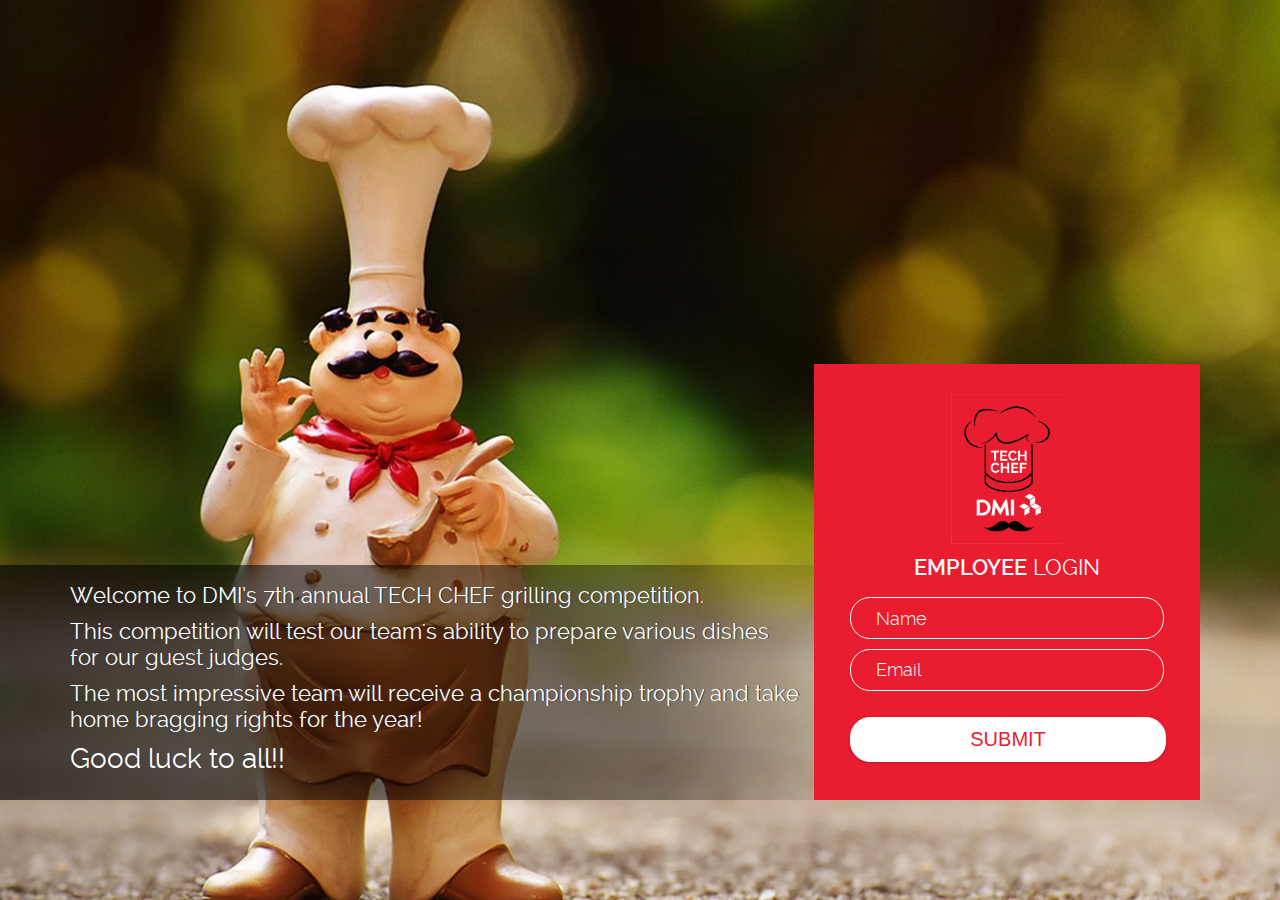
==== commit 28bb04f5: "Updates for 2018 app" ====
--- a/index.html
+++ b/index.html
@@ -1,4 +1,4 @@
-﻿<!DOCTYPE html>
+﻿    <!DOCTYPE html>
 <html>
 <head>
     <title>DMI Tech Chef</title>
@@ -6,7 +6,7 @@
     <link rel="stylesheet" href="css/jquery.mobile-1.3.0.css" />
     <link rel="stylesheet" href="css/jqm-docs.css" />
     <link rel="stylesheet" href="css/UIcustom-new.css" />
-    <!--<script type="text/javascript" charset="utf-8" src="cordova.js"></script>-->
+    <script type="text/javascript" charset="utf-8" src="cordova.js"></script>
     <script type="text/javascript" charset="utf-8">
 
         // Wait for device API libraries to load
@@ -32,7 +32,7 @@
 
             //StatusBar.overlaysWebView(false);
 
-            //var devicePlatform = device.platform;
+            var devicePlatform = device.platform;
         
             // Register the event listener
             //navigator.splashscreen.hide();
@@ -41,9 +41,9 @@
                 navigator.splashscreen.hide();
             }, 2000); 
 
-            //if (devicePlatform != null && devicePlatform.toLowerCase().indexOf('android') > -1) {
-            //    document.addEventListener("backbutton", onBackKeyDown, false);
-            //}
+            if (devicePlatform != null && devicePlatform.toLowerCase().indexOf('android') > -1) {
+                document.addEventListener("backbutton", onBackKeyDown, false);
+            }
         }
 
     </script>
@@ -61,7 +61,7 @@
                             
                             <div class="SplashWords">
                                 <p>
-                                    Welcome to DMI’s 6th annual TECH CHEF grilling competition.</p>
+                                    Welcome to DMI’s 7th annual TECH CHEF grilling competition.</p>
                                 <p>
                                     This competition will test our team's ability to prepare various dishes for our
                                     guest judges.</p>
--- a/css/UIcustom-new.css
+++ b/css/UIcustom-new.css
@@ -1536,7 +1536,7 @@
 /* all media Queries */
 
 /* Smartphones (portrait and landscape) ----------- */
-@media screen and (min-width : 320px) and (max-width : 720px) {
+@media screen and (min-width : 320px) and (max-width : 767px) {
 	.tcb {
 		background-image:url(../images/Chef-Mobile.jpg) !important ;
 		background-color:#e91c30;
@@ -1726,7 +1726,7 @@
 		padding: 10px 0 !important;
 	}
 }
-@media screen and (min-width : 480px) and (max-width : 720px) {
+@media screen and (min-width : 480px) and (max-width : 767x) {
 	.ui-controlgroup-horizontal .ui-checkbox .ui-btn-inner, .ui-controlgroup-horizontal .ui-radio .ui-btn-inner {
 		padding: 0;
 	}
@@ -1773,7 +1773,7 @@
 }
 
 /* iPads (portrait) ----------- */
-@media only screen and (min-device-width : 721px) and (max-device-width : 1024px) and (orientation : portrait) {
+@media only screen and (min-width : 721px) and (max-width : 1024px) and (orientation : portrait) {
 	.tcb{
 		width:100%;
 		height:100%;
@@ -1811,7 +1811,7 @@
 /**********
 iPad 3
 **********/
-@media only screen and (min-device-width : 768px) and (max-device-width : 1024px) and (orientation : landscape) and (-webkit-min-device-pixel-ratio : 2) {
+@media only screen and (min-width : 768px) and (max-width : 1024px) and (orientation : landscape) and (-webkit-min-device-pixel-ratio : 2) {
 	.SplashWords p {
 		font-size: 18px !important;
 	}
@@ -1820,7 +1820,7 @@
 	}
 }
 
-@media only screen and (min-device-width : 768px) and (max-device-width : 1024px) and (orientation : portrait) and (-webkit-min-device-pixel-ratio : 2) {
+@media only screen and (min-width : 768px) and (max-width : 1024px) and (orientation : portrait) and (-webkit-min-device-pixel-ratio : 2) {
 /* Styles */
 }
 /* Desktops and laptops ----------- */
@@ -1899,7 +1899,6 @@
 @media screen and (min-width: 721px)
 {
 	.LoginLeft,.LoginRight {
-		
 		background: transparent;
 	}
 }
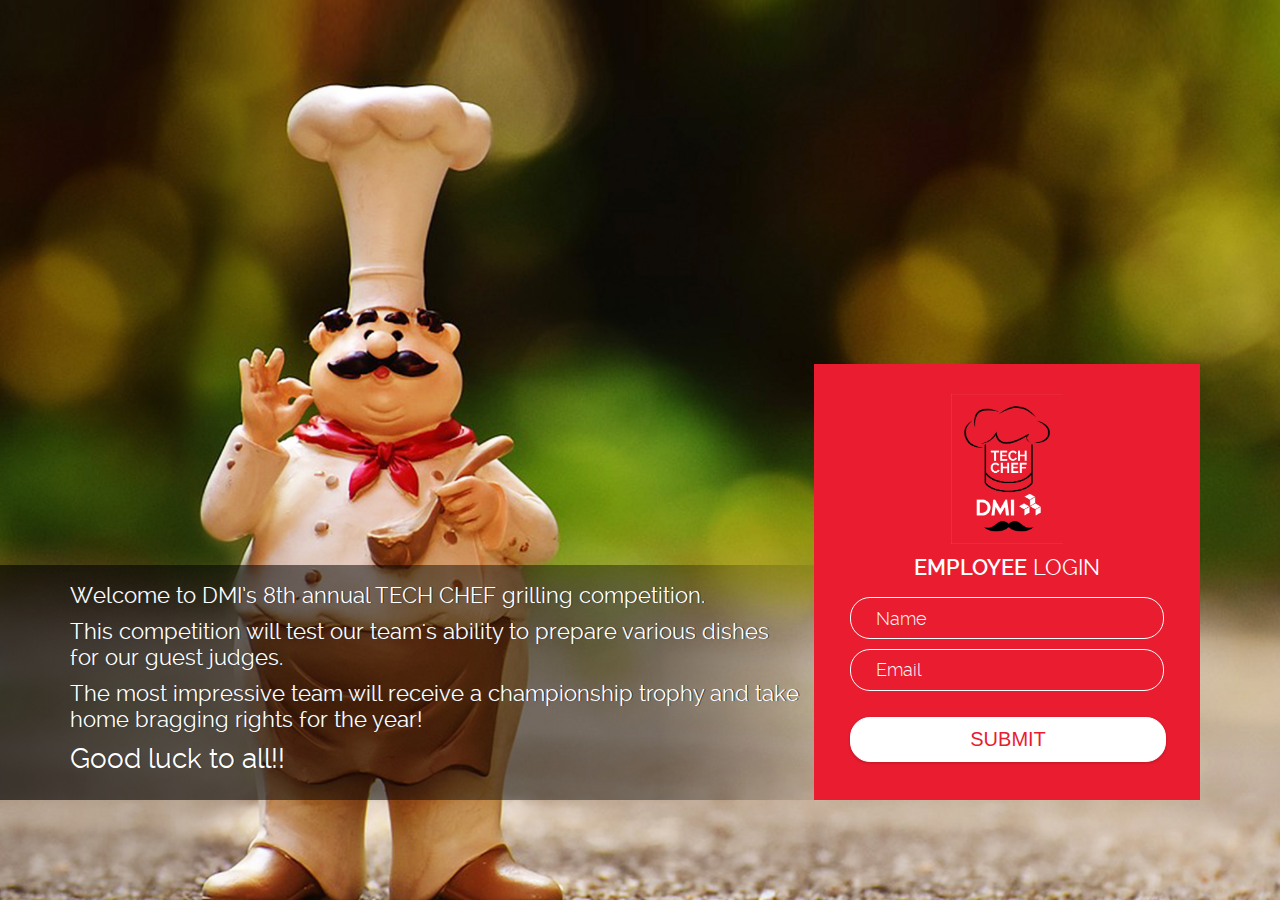
==== commit b4ca995c: "Update for DMI 8th TC" ====
--- a/index.html
+++ b/index.html
@@ -61,7 +61,7 @@
                             
                             <div class="SplashWords">
                                 <p>
-                                    Welcome to DMI’s 7th annual TECH CHEF grilling competition.</p>
+                                    Welcome to DMI’s 8th annual TECH CHEF grilling competition.</p>
                                 <p>
                                     This competition will test our team's ability to prepare various dishes for our
                                     guest judges.</p>
